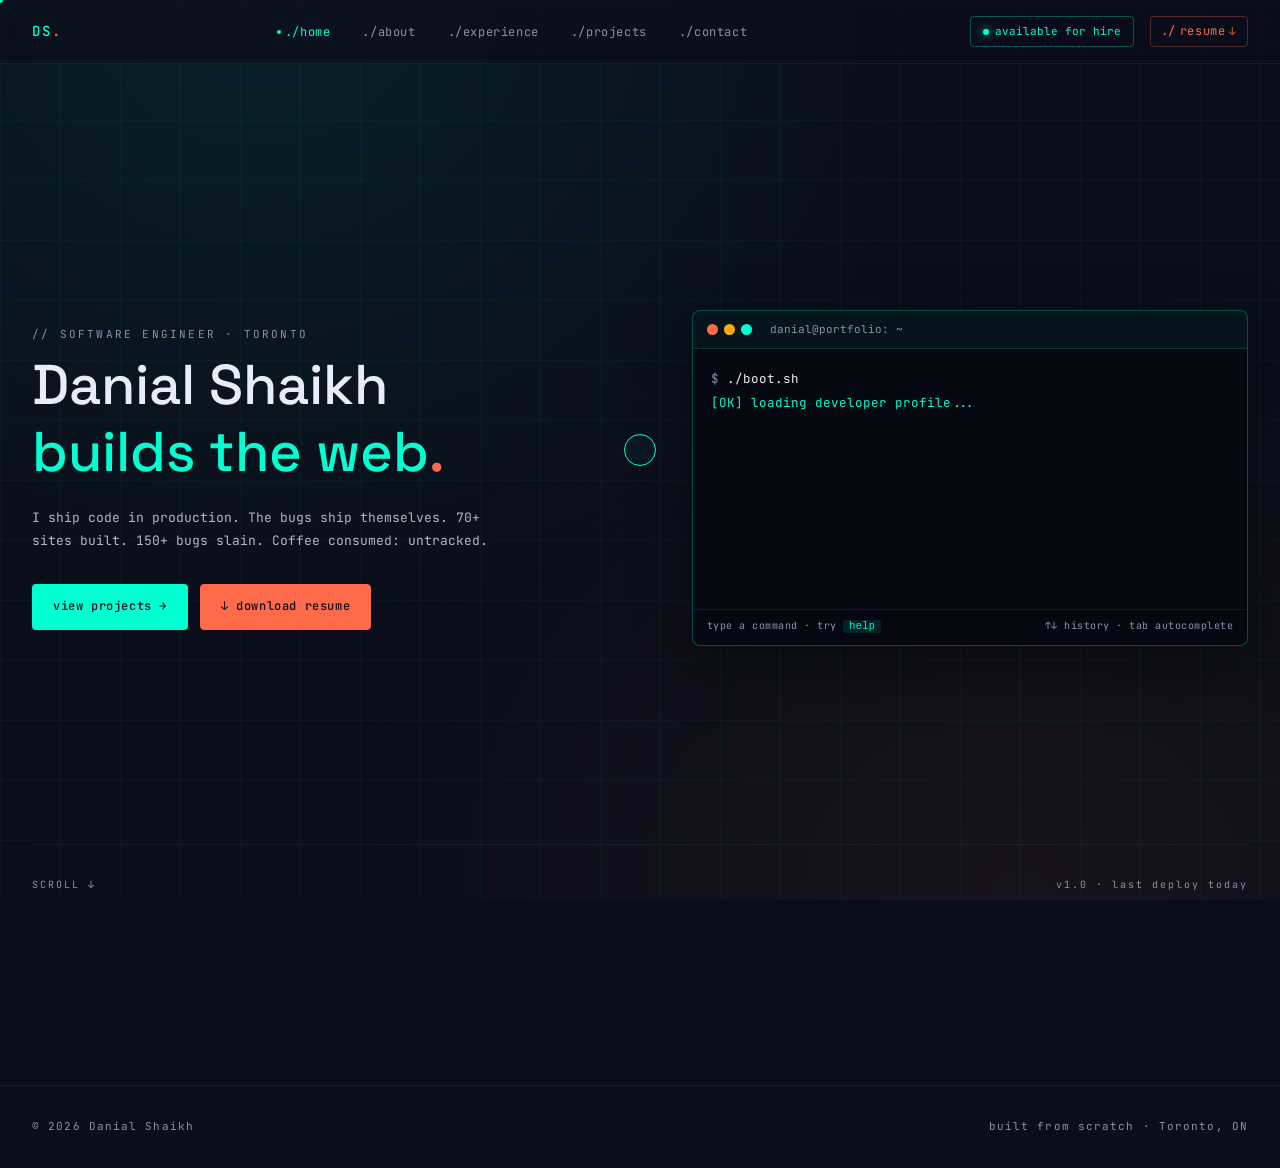
==== index.html @ 04bfea13 "Initial commit" ====
<!DOCTYPE html>
<html lang="en">
<head>
  <meta charset="UTF-8" />
  <meta name="viewport" content="width=device-width, initial-scale=1.0" />
  <meta name="description" content="Danial Shaikh — Software Engineer based in Toronto. Full-stack web developer building production WordPress, React, and Node.js systems." />
  <title>Danial Shaikh — Software Engineer</title>

  <!-- Fonts -->
  <link rel="preconnect" href="https://fonts.googleapis.com" />
  <link rel="preconnect" href="https://fonts.gstatic.com" crossorigin />
  <link href="https://fonts.googleapis.com/css2?family=JetBrains+Mono:wght@400;500;600&family=Space+Grotesk:wght@400;500;600&display=swap" rel="stylesheet" />

  <!-- Styles -->
  <link rel="stylesheet" href="css/main.css" />
</head>
<body>
  <!-- Background layers -->
  <div class="bg-grid"></div>
  <div class="bg-glow"></div>

  <!-- Nav (injected by nav.js) -->
  <div id="nav-slot"></div>

  <!-- ===== HERO ===== -->
  <main class="page">
    <div class="container">
      <div class="hero">
        <div class="hero-grid">
          <!-- LEFT: intro copy -->
          <div class="hero-intro">
            <div class="section-label">// SOFTWARE ENGINEER · TORONTO</div>
            <h1 class="hero-name">Danial Shaikh</h1>
            <h2 class="hero-tagline">builds the web<span class="punctuation">.</span></h2>
            <p class="hero-blurb">
              I ship code in production. The bugs ship themselves.
              70+ sites built. 150+ bugs slain. Coffee consumed: untracked.
            </p>
            <div class="hero-cta">
              <a href="projects.html" class="btn btn-primary">view projects →</a>
              <a href="assets/danial-shaikh-resume.pdf" class="btn btn-coral" download>↓ download resume</a>
            </div>
          </div>

          <!-- RIGHT: terminal (interactive) -->
          <div class="hero-terminal">
            <div class="terminal-chrome">
              <div class="terminal-dot dot-red"></div>
              <div class="terminal-dot dot-amber"></div>
              <div class="terminal-dot dot-cyan"></div>
              <div class="terminal-title">danial@portfolio: ~</div>
            </div>
            <div class="terminal-body" id="terminal-output">
              <!-- populated by terminal.js boot sequence -->
            </div>
            <div class="terminal-hint">
              <span>type a command · try <code>help</code></span>
              <span>↑↓ history · tab autocomplete</span>
            </div>
          </div>
        </div>

        <div class="hero-scroll-hint">
          <span>SCROLL ↓</span>
          <span>v1.0 · last deploy today</span>
        </div>
      </div>
    </div>
  </main>

  <!-- ===== FOOTER ===== -->
  <footer class="footer">
    <div class="footer-inner">
      <span>© 2026 Danial Shaikh</span>
      <span>built from scratch · Toronto, ON</span>
    </div>
  </footer>

  <!-- Scripts -->
  <script src="js/nav.js"></script>
  <script src="js/cursor.js"></script>
  <script src="js/terminal.js"></script>
  <script src="js/animations.js"></script>
</body>
</html>
---- css/main.css ----
/* ============================================
   DANIAL SHAIKH — PORTFOLIO STYLES
   Stage 1: Foundation
   ============================================ */

/* ---- Design Tokens ---- */
:root {
  /* Colors */
  --bg-primary: #0a0e1a;
  --bg-secondary: #050811;
  --bg-elevated: rgba(255, 255, 255, 0.04);

  --text-primary: #e8edf5;
  --text-secondary: #b0b8c7;
  --text-muted: #8a93a6;

  --accent-cyan: #00ffd1;
  --accent-coral: #ff6b4a;
  --accent-amber: #ffaa00;

  --border-faint: rgba(255, 255, 255, 0.06);
  --border-subtle: rgba(255, 255, 255, 0.1);
  --border-medium: rgba(255, 255, 255, 0.2);
  --border-cyan: rgba(0, 255, 209, 0.3);
  --border-coral: rgba(255, 107, 74, 0.3);

  /* Typography */
  --font-mono: 'JetBrains Mono', 'Menlo', 'Monaco', 'Consolas', monospace;
  --font-display: 'Space Grotesk', -apple-system, BlinkMacSystemFont, sans-serif;

  /* Layout */
  --max-width: 1280px;
  --nav-height: 64px;

  /* Motion */
  --ease-out: cubic-bezier(0.16, 1, 0.3, 1);
  --ease-in-out: cubic-bezier(0.65, 0, 0.35, 1);
  --duration-fast: 200ms;
  --duration-medium: 400ms;
  --duration-slow: 800ms;
}

/* ---- Reset ---- */
*, *::before, *::after {
  box-sizing: border-box;
  margin: 0;
  padding: 0;
}

html {
  scroll-behavior: smooth;
  -webkit-text-size-adjust: 100%;
}

body {
  background: var(--bg-primary);
  color: var(--text-primary);
  font-family: var(--font-mono);
  font-size: 14px;
  line-height: 1.6;
  -webkit-font-smoothing: antialiased;
  -moz-osx-font-smoothing: grayscale;
  min-height: 100vh;
  overflow-x: hidden;
}

a {
  color: inherit;
  text-decoration: none;
  transition: color var(--duration-fast) var(--ease-out);
}

a:hover {
  color: var(--accent-cyan);
}

img, svg {
  max-width: 100%;
  display: block;
}

button {
  font-family: inherit;
  cursor: pointer;
  background: none;
  border: none;
  color: inherit;
}

input, textarea {
  font-family: inherit;
  background: none;
  border: none;
  color: inherit;
  outline: none;
}

::selection {
  background: var(--accent-cyan);
  color: var(--bg-primary);
}

/* ---- Background grid (parallax target in Stage 2) ---- */
.bg-grid {
  position: fixed;
  inset: 0;
  background-image:
    linear-gradient(rgba(0, 255, 209, 0.04) 1px, transparent 1px),
    linear-gradient(90deg, rgba(0, 255, 209, 0.04) 1px, transparent 1px);
  background-size: 60px 60px;
  pointer-events: none;
  z-index: 0;
}

.bg-glow {
  position: fixed;
  inset: 0;
  background:
    radial-gradient(ellipse at 20% 0%, rgba(0, 255, 209, 0.08), transparent 50%),
    radial-gradient(ellipse at 80% 100%, rgba(255, 107, 74, 0.06), transparent 50%);
  pointer-events: none;
  z-index: 0;
}

/* ---- Navigation ---- */
.nav {
  position: fixed;
  top: 0;
  left: 0;
  right: 0;
  height: var(--nav-height);
  background: rgba(10, 14, 26, 0.7);
  backdrop-filter: blur(12px);
  -webkit-backdrop-filter: blur(12px);
  border-bottom: 0.5px solid var(--border-faint);
  z-index: 100;
  display: flex;
  align-items: center;
}

.nav-inner {
  width: 100%;
  max-width: var(--max-width);
  margin: 0 auto;
  padding: 0 32px;
  display: flex;
  align-items: center;
  justify-content: space-between;
}

.nav-logo {
  font-size: 14px;
  letter-spacing: 0.15em;
  color: var(--accent-cyan);
  font-weight: 500;
}

.nav-logo .dot {
  color: var(--accent-coral);
}

.nav-links {
  display: flex;
  gap: 32px;
  list-style: none;
}

.nav-links a {
  font-size: 12px;
  color: var(--text-muted);
  letter-spacing: 0.05em;
  position: relative;
}

.nav-links a:hover,
.nav-links a.active {
  color: var(--accent-cyan);
}

.nav-links a.active::before {
  content: '';
  position: absolute;
  left: -8px;
  top: 50%;
  transform: translateY(-50%);
  width: 4px;
  height: 4px;
  border-radius: 50%;
  background: var(--accent-cyan);
}

.nav-status {
  font-size: 11px;
  color: var(--accent-cyan);
  border: 0.5px solid var(--border-cyan);
  padding: 6px 12px;
  border-radius: 4px;
  display: flex;
  align-items: center;
  gap: 6px;
}

.nav-status::before {
  content: '';
  width: 6px;
  height: 6px;
  border-radius: 50%;
  background: var(--accent-cyan);
  box-shadow: 0 0 8px var(--accent-cyan);
  animation: pulse 2s ease-in-out infinite;
}

@keyframes pulse {
  0%, 100% { opacity: 1; }
  50% { opacity: 0.4; }
}

/* ---- Layout primitives ---- */
.container {
  max-width: var(--max-width);
  margin: 0 auto;
  padding: 0 32px;
  position: relative;
  z-index: 1;
}

.page {
  padding-top: calc(var(--nav-height) + 64px);
  padding-bottom: 96px;
  min-height: 100vh;
  position: relative;
}

.section-label {
  font-size: 11px;
  color: var(--text-muted);
  letter-spacing: 0.2em;
  margin-bottom: 12px;
}

.section-title {
  font-family: var(--font-display);
  font-size: clamp(32px, 5vw, 48px);
  line-height: 1.05;
  font-weight: 500;
  margin-bottom: 48px;
  color: var(--text-primary);
}

.section-title .accent { color: var(--accent-cyan); }
.section-title .punctuation { color: var(--accent-coral); }

/* ---- Buttons ---- */
.btn {
  display: inline-flex;
  align-items: center;
  gap: 8px;
  padding: 12px 20px;
  border-radius: 4px;
  font-size: 12px;
  font-family: var(--font-mono);
  font-weight: 500;
  letter-spacing: 0.05em;
  transition: all var(--duration-fast) var(--ease-out);
  border: 0.5px solid transparent;
}

.btn-primary {
  background: var(--accent-cyan);
  color: var(--bg-primary);
}

.btn-primary:hover {
  background: var(--text-primary);
  color: var(--bg-primary);
  transform: translateY(-2px);
}

.btn-ghost {
  border-color: var(--border-medium);
  color: var(--text-primary);
}

.btn-ghost:hover {
  border-color: var(--accent-cyan);
  color: var(--accent-cyan);
  transform: translateY(-2px);
}

/* ---- Footer ---- */
.footer {
  border-top: 0.5px solid var(--border-faint);
  padding: 32px 0;
  margin-top: 64px;
  position: relative;
  z-index: 1;
}

.footer-inner {
  max-width: var(--max-width);
  margin: 0 auto;
  padding: 0 32px;
  display: flex;
  justify-content: space-between;
  font-size: 11px;
  color: var(--text-muted);
  letter-spacing: 0.1em;
}

/* ---- Responsive ---- */
@media (max-width: 768px) {
  .nav-inner { padding: 0 20px; }
  .nav-links { gap: 16px; }
  .nav-links a { font-size: 11px; }
  .nav-status { display: none; }
  .container { padding: 0 20px; }
  .page { padding-top: calc(var(--nav-height) + 32px); }
}

@media (max-width: 540px) {
  .nav-links { gap: 10px; }
  .nav-links a span.path-prefix { display: none; }
}

/* ============================================
   PAGE-SPECIFIC STYLES
   ============================================ */

/* ---- HERO ---- */
.hero { padding-top: 32px; }

.hero-grid {
  display: grid;
  grid-template-columns: 1.1fr 1fr;
  gap: 48px;
  align-items: center;
  min-height: calc(100vh - var(--nav-height) - 200px);
}

.hero-intro { max-width: 480px; }

.hero-name {
  font-family: var(--font-display);
  font-size: clamp(40px, 6vw, 56px);
  line-height: 1.05;
  font-weight: 500;
  margin-bottom: 8px;
}

.hero-tagline {
  font-family: var(--font-display);
  font-size: clamp(40px, 6vw, 56px);
  line-height: 1.05;
  font-weight: 500;
  color: var(--accent-cyan);
  margin-bottom: 24px;
}

.hero-tagline .punctuation { color: var(--accent-coral); }

.hero-blurb {
  font-size: 13px;
  line-height: 1.8;
  color: var(--text-secondary);
  margin-bottom: 32px;
}

.hero-cta {
  display: flex;
  gap: 12px;
  flex-wrap: wrap;
}

.hero-scroll-hint {
  display: flex;
  justify-content: space-between;
  font-size: 10px;
  color: var(--text-muted);
  letter-spacing: 0.2em;
  padding: 32px 0;
  border-top: 0.5px solid var(--border-faint);
  margin-top: 48px;
}

/* ---- TERMINAL ---- */
.hero-terminal {
  background: var(--bg-secondary);
  border: 0.5px solid var(--border-cyan);
  border-radius: 8px;
  overflow: hidden;
  box-shadow: 0 20px 60px rgba(0, 0, 0, 0.4);
}

.terminal-chrome {
  background: rgba(0, 255, 209, 0.05);
  padding: 10px 14px;
  display: flex;
  gap: 6px;
  align-items: center;
  border-bottom: 0.5px solid rgba(0, 255, 209, 0.15);
}

.terminal-dot {
  width: 11px;
  height: 11px;
  border-radius: 50%;
}

.dot-red { background: var(--accent-coral); }
.dot-amber { background: var(--accent-amber); }
.dot-cyan { background: var(--accent-cyan); }

.terminal-title {
  font-size: 11px;
  color: var(--text-muted);
  margin-left: 12px;
}

.terminal-body {
  padding: 18px;
  font-size: 12.5px;
  line-height: 1.9;
  min-height: 260px;
  font-family: var(--font-mono);
}

.terminal-line .prompt { color: var(--text-muted); }
.terminal-line .cmd { color: var(--text-primary); }

.terminal-line.ok { color: var(--accent-cyan); }
.terminal-line.welcome { color: var(--accent-coral); margin: 8px 0; }

.terminal-help {
  color: var(--text-secondary);
  padding-left: 14px;
  margin-bottom: 4px;
}

.caret {
  display: inline-block;
  width: 8px;
  height: 14px;
  background: var(--accent-cyan);
  vertical-align: text-bottom;
  margin-left: 4px;
  animation: blink 1s step-end infinite;
}

@keyframes blink {
  0%, 50% { opacity: 1; }
  51%, 100% { opacity: 0; }
}

/* ---- ABOUT PAGE ---- */
.about-grid {
  display: grid;
  grid-template-columns: 320px 1fr 1fr;
  gap: 32px;
  align-items: start;
}

.about-photo-wrap {
  position: sticky;
  top: calc(var(--nav-height) + 32px);
}

.about-photo {
  width: 320px;
  height: 464px;
  background: linear-gradient(135deg, rgba(0,255,209,0.15), rgba(255,107,74,0.15));
  border: 0.5px solid var(--border-cyan);
  border-radius: 8px;
  display: flex;
  align-items: center;
  justify-content: center;
  color: var(--text-muted);
  font-size: 11px;
  position: relative;
  overflow: hidden;
}

.about-photo img {
  width: 100%;
  height: 100%;
  object-fit: cover;
}

.about-photo-placeholder {
  position: absolute;
  inset: 8px;
  border: 0.5px dashed var(--border-cyan);
  border-radius: 6px;
  display: flex;
  align-items: center;
  justify-content: center;
}

.about-photo-caption {
  font-size: 10px;
  color: var(--text-muted);
  margin-top: 8px;
  text-align: center;
  letter-spacing: 0.1em;
}

.about-bio {
  font-size: 13px;
  line-height: 1.9;
  color: var(--text-secondary);
}

.about-bio .code-line { display: block; }
.about-bio .indent { padding-left: 16px; display: block; }
.about-bio .keyword { color: var(--accent-cyan); }
.about-bio .string { color: var(--accent-coral); }
.about-bio p { color: var(--text-primary); margin-top: 16px; }

.about-meta { }

.meta-label {
  font-size: 10px;
  color: var(--text-muted);
  letter-spacing: 0.2em;
  margin: 24px 0 12px;
}
.meta-label:first-child { margin-top: 0; }

.tech-cluster {
  margin-bottom: 16px;
}

.tech-cluster-name {
  font-size: 10px;
  color: var(--text-muted);
  margin-bottom: 6px;
}

.tech-tags {
  display: flex;
  flex-wrap: wrap;
  gap: 6px;
}

.tag {
  padding: 5px 10px;
  border-radius: 3px;
  font-size: 11px;
  border: 0.5px solid;
  transition: all var(--duration-fast) var(--ease-out);
}

.tag-cyan {
  background: rgba(0, 255, 209, 0.1);
  color: var(--accent-cyan);
  border-color: var(--border-cyan);
}

.tag-coral {
  background: rgba(255, 107, 74, 0.1);
  color: var(--accent-coral);
  border-color: var(--border-coral);
}

.tag-neutral {
  background: var(--bg-elevated);
  color: var(--text-secondary);
  border-color: var(--border-subtle);
}

.tag:hover { transform: translateY(-2px); }

.stats-grid {
  display: grid;
  grid-template-columns: 1fr 1fr;
  gap: 8px;
}

.stat-card {
  border: 0.5px solid var(--border-subtle);
  padding: 12px;
  border-radius: 4px;
}

.stat-num {
  font-size: 26px;
  font-family: var(--font-display);
  font-weight: 500;
}

.stat-num.cyan { color: var(--accent-cyan); }
.stat-num.coral { color: var(--accent-coral); }

.stat-label {
  font-size: 10px;
  color: var(--text-muted);
}

/* ---- EXPERIENCE PAGE ---- */
.timeline {
  position: relative;
  padding-left: 36px;
  max-width: 800px;
}

.timeline::before {
  content: '';
  position: absolute;
  left: 8px;
  top: 8px;
  bottom: 8px;
  width: 1px;
  background: linear-gradient(180deg, var(--accent-cyan), rgba(0, 255, 209, 0.1));
}

.timeline-item {
  position: relative;
  margin-bottom: 28px;
}

.timeline-dot {
  position: absolute;
  left: -36px;
  top: 8px;
  width: 17px;
  height: 17px;
  border-radius: 50%;
  background: rgba(255, 255, 255, 0.3);
  border: 3px solid var(--bg-primary);
}

.timeline-item.current .timeline-dot {
  background: var(--accent-cyan);
  box-shadow: 0 0 0 1px var(--accent-cyan), 0 0 16px rgba(0, 255, 209, 0.5);
}

.timeline-card {
  border: 0.5px solid var(--border-subtle);
  border-radius: 4px;
  padding: 16px 20px;
  transition: all var(--duration-fast) var(--ease-out);
}

.timeline-item.current .timeline-card {
  border: 0.5px solid var(--border-cyan);
  border-left: 2px solid var(--accent-cyan);
  background: rgba(0, 255, 209, 0.03);
}

.timeline-card:hover {
  border-color: var(--border-cyan);
  transform: translateX(4px);
}

.timeline-header {
  display: flex;
  justify-content: space-between;
  align-items: baseline;
  flex-wrap: wrap;
  gap: 8px;
  margin-bottom: 4px;
}

.timeline-role {
  font-size: 14px;
  color: var(--text-primary);
  font-weight: 500;
}

.timeline-date {
  font-size: 11px;
  color: var(--text-muted);
}

.timeline-item.current .timeline-date { color: var(--accent-cyan); }

.timeline-org {
  font-size: 12px;
  color: var(--accent-coral);
  margin-bottom: 8px;
}

.timeline-desc {
  font-size: 12px;
  color: var(--text-secondary);
  line-height: 1.7;
  margin-bottom: 10px;
}

.timeline-tags {
  display: flex;
  gap: 4px;
  flex-wrap: wrap;
}

.timeline-tag {
  font-size: 10px;
  padding: 2px 8px;
  background: rgba(0, 255, 209, 0.08);
  color: var(--accent-cyan);
  border-radius: 3px;
}

/* ---- PROJECTS PAGE ---- */
.projects-header {
  display: flex;
  justify-content: space-between;
  align-items: end;
  margin-bottom: 36px;
  flex-wrap: wrap;
  gap: 16px;
}

.filter-group {
  display: flex;
  gap: 8px;
}

.filter-btn {
  font-size: 11px;
  padding: 6px 12px;
  color: var(--text-muted);
  border-radius: 3px;
  border: 0.5px solid var(--border-subtle);
  transition: all var(--duration-fast) var(--ease-out);
}

.filter-btn.active {
  background: rgba(0, 255, 209, 0.1);
  color: var(--accent-cyan);
  border-color: var(--border-cyan);
}

.filter-btn:hover { color: var(--accent-cyan); }

.projects-row {
  display: grid;
  gap: 14px;
  margin-bottom: 14px;
}

.row-featured { grid-template-columns: 1.5fr 1fr; }
.row-three { grid-template-columns: 1fr 1fr 1fr; }
.row-wide { grid-template-columns: 1fr; }

.project-card {
  background: rgba(0, 255, 209, 0.04);
  border: 0.5px solid var(--border-subtle);
  border-radius: 8px;
  padding: 18px 20px;
  position: relative;
  transition: all var(--duration-medium) var(--ease-out);
  display: flex;
  flex-direction: column;
}

.project-card:hover {
  border-color: var(--border-cyan);
  transform: translateY(-4px);
}

.project-card.featured {
  background: linear-gradient(135deg, rgba(0,255,209,0.12), rgba(255,107,74,0.08));
  border-color: var(--border-cyan);
  min-height: 220px;
}

.project-card.coral-tinted {
  background: rgba(255, 107, 74, 0.06);
  border-color: var(--border-coral);
}

.project-badge {
  position: absolute;
  top: 14px;
  right: 14px;
  font-size: 10px;
  color: var(--accent-cyan);
  border: 0.5px solid var(--border-cyan);
  padding: 3px 8px;
  border-radius: 3px;
  letter-spacing: 0.1em;
}

.project-meta {
  font-size: 10px;
  color: var(--text-muted);
  letter-spacing: 0.2em;
  margin-bottom: 10px;
}

.project-title {
  font-family: var(--font-display);
  color: var(--text-primary);
  margin-bottom: 8px;
  font-weight: 500;
}

.project-card .project-title { font-size: 18px; }
.project-card.featured .project-title { font-size: 24px; }

.project-desc {
  font-size: 12px;
  color: var(--text-secondary);
  line-height: 1.6;
  margin-bottom: 14px;
  flex: 1;
}

.project-links {
  display: flex;
  gap: 12px;
  font-size: 11px;
}

.project-links a { color: var(--accent-cyan); }
.project-card.coral-tinted .project-links a { color: var(--accent-coral); }

.project-card.row-wide-card {
  display: grid;
  grid-template-columns: 1fr 1fr;
  gap: 24px;
  align-items: center;
  min-height: 110px;
}

/* ---- CONTACT PAGE ---- */
.contact-intro {
  max-width: 520px;
  margin-bottom: 32px;
  font-size: 13px;
  color: var(--text-secondary);
}

.contact-grid {
  display: grid;
  grid-template-columns: 1.2fr 1fr;
  gap: 24px;
}

.contact-form-terminal { /* same styling as hero terminal */ }

.contact-form .form-row { margin-bottom: 14px; }

.contact-form label {
  display: block;
  color: var(--accent-coral);
  font-size: 12px;
  margin-bottom: 4px;
}

.contact-form .form-prefix { margin-right: 4px; }

.contact-form input,
.contact-form textarea {
  width: 100%;
  background: rgba(255, 255, 255, 0.04);
  border: 0.5px solid var(--border-subtle);
  border-radius: 3px;
  padding: 10px 12px;
  color: var(--text-primary);
  font-size: 12px;
  transition: border-color var(--duration-fast) var(--ease-out);
}

.contact-form input:focus,
.contact-form textarea:focus {
  border-color: var(--accent-cyan);
}

.contact-form textarea { min-height: 80px; resize: vertical; }

.contact-channels { }

.channel-card {
  border: 0.5px solid var(--border-subtle);
  border-radius: 4px;
  padding: 14px;
  margin-bottom: 8px;
}

.channel-label {
  font-size: 10px;
  color: var(--text-muted);
  letter-spacing: 0.15em;
  margin-bottom: 4px;
}

.channel-value {
  font-size: 13px;
  color: var(--text-primary);
}

.channel-value.cyan { color: var(--accent-cyan); }

.socials-grid {
  display: grid;
  grid-template-columns: 1fr 1fr;
  gap: 8px;
}

.social-btn {
  border-radius: 4px;
  padding: 12px;
  font-size: 12px;
  text-align: center;
  transition: all var(--duration-fast) var(--ease-out);
  border: 0.5px solid;
  display: block;
}

.social-btn.linkedin {
  border-color: var(--border-cyan);
  color: var(--accent-cyan);
}
.social-btn.github {
  border-color: var(--border-coral);
  color: var(--accent-coral);
}

.social-btn:hover { transform: translateY(-2px); }

.contact-status {
  margin-top: 18px;
  padding: 14px;
  background: rgba(0, 255, 209, 0.05);
  border-radius: 4px;
  border-left: 2px solid var(--accent-cyan);
  font-size: 12px;
  color: var(--text-primary);
  line-height: 1.6;
}

/* ---- Responsive overrides ---- */
@media (max-width: 1100px) {
  .about-grid { grid-template-columns: 280px 1fr; }
  .about-grid .about-meta { grid-column: 1 / -1; }
  .about-photo { width: 280px; height: 406px; }
  .about-photo-wrap { position: static; }
}

@media (max-width: 960px) {
  .hero-grid { grid-template-columns: 1fr; gap: 32px; }
  .about-grid { grid-template-columns: 1fr; }
  .about-photo { width: 100%; max-width: 320px; height: auto; aspect-ratio: 2142 / 3105; }
  .row-featured { grid-template-columns: 1fr; }
  .row-three { grid-template-columns: 1fr 1fr; }
  .contact-grid { grid-template-columns: 1fr; }
  .project-card.row-wide-card { grid-template-columns: 1fr; gap: 12px; }
}

@media (max-width: 540px) {
  .row-three { grid-template-columns: 1fr; }
  .stats-grid { grid-template-columns: 1fr 1fr; }
  .timeline { padding-left: 28px; }
  .timeline-dot { left: -28px; }
}

/* ---- Resume link (nav + button overrides) ---- */
.nav-resume {
  color: var(--accent-coral);
  border: 0.5px solid var(--border-coral);
  padding: 5px 10px;
  border-radius: 4px;
  display: inline-flex;
  align-items: center;
  gap: 4px;
  font-size: 12px;
  letter-spacing: 0.05em;
  transition: all var(--duration-fast) var(--ease-out);
}

.nav-resume:hover {
  background: rgba(255, 107, 74, 0.1);
  color: var(--accent-coral);
  transform: translateY(-1px);
}

.nav-resume .resume-icon {
  font-size: 11px;
  opacity: 0.8;
}

/* Coral CTA variant for homepage download button */
.btn-coral {
  background: var(--accent-coral);
  color: var(--bg-primary);
  border: 0.5px solid var(--accent-coral);
}

.btn-coral:hover {
  background: var(--text-primary);
  color: var(--bg-primary);
  transform: translateY(-2px);
}

@media (max-width: 768px) {
  .nav-resume {
    padding: 4px 8px;
    font-size: 11px;
  }
  .nav-resume .resume-icon { display: none; }
}

/* ---- Nav right cluster (status badge + resume) ---- */
.nav-right {
  display: flex;
  align-items: center;
  gap: 16px;
}

@media (max-width: 768px) {
  .nav-right { gap: 8px; }
  .nav-right .nav-status { display: none; }
}

/* ============================================
   STAGE 2 — CUSTOM CURSOR + TERMINAL
   ============================================ */

/* ---- Custom cursor ---- */
@media (hover: hover) {
  body { cursor: none; }
  a, button, input, textarea { cursor: none; }
}

.cursor-dot,
.cursor-ring {
  position: fixed;
  top: 0;
  left: 0;
  pointer-events: none;
  z-index: 9999;
  border-radius: 50%;
  margin-left: 0;
  margin-top: 0;
  transition: opacity 200ms ease, width 250ms var(--ease-out), height 250ms var(--ease-out), background 200ms ease, border-color 200ms ease;
  will-change: transform;
}

.cursor-dot {
  width: 6px;
  height: 6px;
  background: var(--accent-cyan);
  margin-left: -3px;
  margin-top: -3px;
}

.cursor-ring {
  width: 32px;
  height: 32px;
  border: 1px solid var(--accent-cyan);
  margin-left: -16px;
  margin-top: -16px;
  background: rgba(0, 255, 209, 0.04);
}

.cursor-ring-hover {
  width: 56px !important;
  height: 56px !important;
  margin-left: -28px !important;
  margin-top: -28px !important;
  border-color: var(--accent-coral);
  background: rgba(255, 107, 74, 0.08);
}

.cursor-ring-click {
  width: 24px !important;
  height: 24px !important;
  margin-left: -12px !important;
  margin-top: -12px !important;
}

/* Hide custom cursor on touch devices */
@media (hover: none) {
  .cursor-dot, .cursor-ring { display: none; }
  body, a, button, input, textarea { cursor: auto; }
}

/* ---- Terminal — scroll behavior + new output types ---- */
.terminal-body {
  max-height: 360px;
  overflow-y: auto;
  scroll-behavior: smooth;
}

.terminal-body::-webkit-scrollbar { width: 6px; }
.terminal-body::-webkit-scrollbar-track { background: transparent; }
.terminal-body::-webkit-scrollbar-thumb {
  background: rgba(0, 255, 209, 0.2);
  border-radius: 3px;
}

.terminal-line.tx { color: var(--text-secondary); }
.terminal-line.ascii { color: var(--accent-cyan); white-space: pre; }

.terminal-help-grid {
  display: grid;
  grid-template-columns: 110px 1fr;
  gap: 4px 12px;
  padding-left: 14px;
  margin: 4px 0 8px;
  font-size: 12px;
}

.terminal-help-row {
  display: contents;
}

.hg-cmd { color: var(--accent-cyan); }
.hg-desc { color: var(--text-secondary); }

.terminal-input-line .live-input { color: var(--text-primary); }

/* Make caret inline-friendly on input lines */
.terminal-input-line .caret {
  margin-left: 2px;
}

/* Re-show real text caret inside inputs/textareas (custom cursor still draws over them) */
@media (hover: hover) {
  .contact-form input,
  .contact-form textarea {
    cursor: text;
  }
}

/* ---- Terminal hint ---- */
.terminal-hint {
  display: flex;
  justify-content: space-between;
  padding: 8px 14px 10px;
  border-top: 0.5px solid rgba(0, 255, 209, 0.1);
  font-size: 10px;
  color: var(--text-muted);
  letter-spacing: 0.05em;
}

.terminal-hint code {
  background: rgba(0, 255, 209, 0.1);
  color: var(--accent-cyan);
  padding: 1px 6px;
  border-radius: 3px;
  font-size: 10px;
}
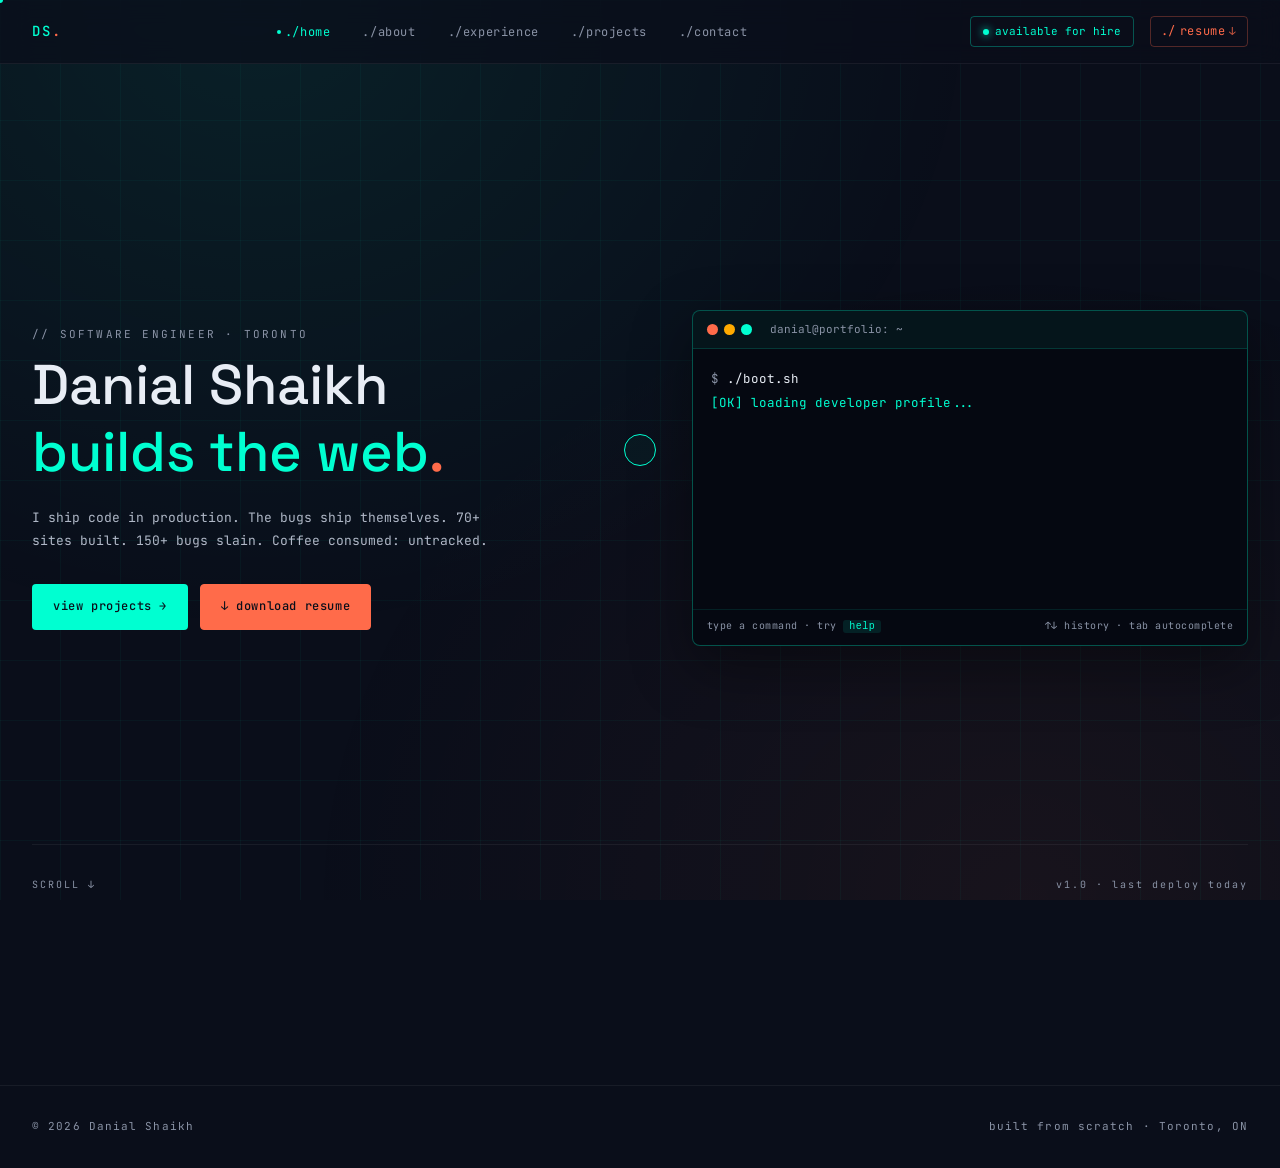
==== commit b7b02fba: "Add favicon" ====
--- a/index.html
+++ b/index.html
@@ -12,6 +12,12 @@
   <link href="https://fonts.googleapis.com/css2?family=JetBrains+Mono:wght@400;500;600&family=Space+Grotesk:wght@400;500;600&display=swap" rel="stylesheet" />
 
   <!-- Styles -->
+  <!-- Favicon -->
+  <link rel="icon" href="favicon.ico" sizes="any" />
+  <link rel="icon" type="image/png" sizes="192x192" href="images/favicon-192.png" />
+  <link rel="apple-touch-icon" href="images/apple-touch-icon.png" />
+  <meta name="theme-color" content="#0a0e1a" />
+
   <link rel="stylesheet" href="css/main.css" />
 </head>
 <body>
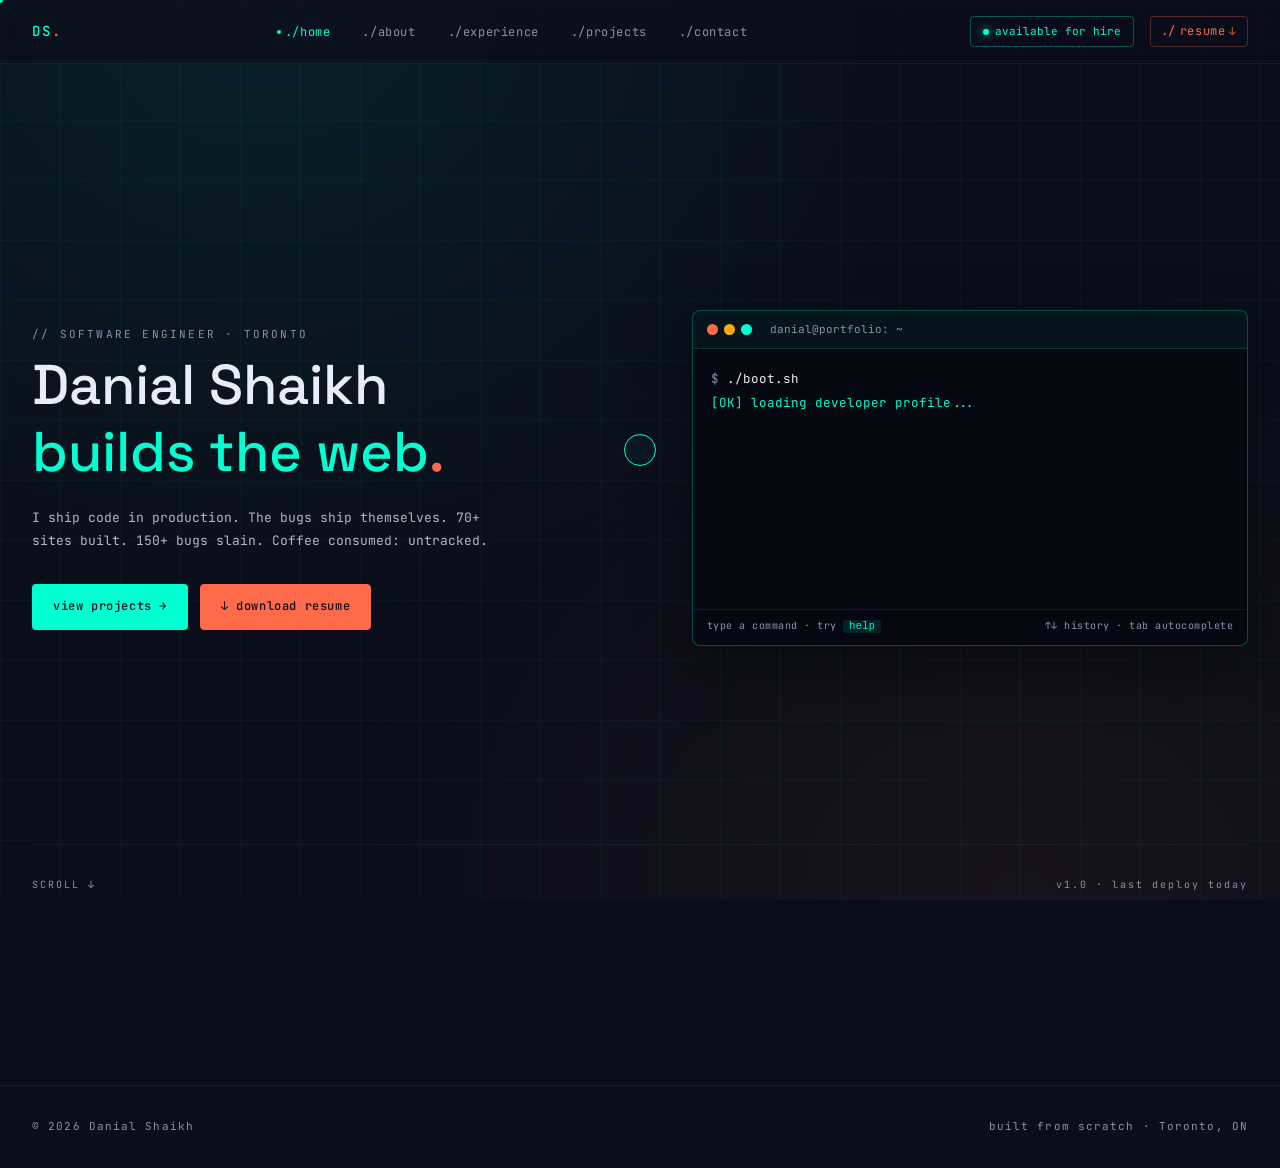
==== commit 5990b865: "Update index.html" ====
--- a/index.html
+++ b/index.html
@@ -44,7 +44,7 @@
             </p>
             <div class="hero-cta">
               <a href="projects.html" class="btn btn-primary">view projects →</a>
-              <a href="assets/danial-shaikh-resume.pdf" class="btn btn-coral" download>↓ download resume</a>
+              <a href="assets/Danial_Shaikh_Resume.pdf" class="btn btn-coral" download>↓ download resume</a>
             </div>
           </div>
 
--- a/css/main.css
+++ b/css/main.css
@@ -994,11 +994,9 @@
 }
 
 @media (max-width: 768px) {
-  .nav-resume {
-    padding: 4px 8px;
-    font-size: 11px;
-  }
-  .nav-resume .resume-icon { display: none; }
+    .nav-resume {
+        display: none;
+    }
 }
 
 /* ---- Nav right cluster (status badge + resume) ---- */
@@ -1142,3 +1140,80 @@
   border-radius: 3px;
   font-size: 10px;
 }
+/* Tech tags on project cards */
+.project-tags {
+    display: flex;
+    flex-wrap: wrap;
+    gap: 5px;
+    margin-bottom: 14px;
+}
+
+.project-tag {
+    font-size: 10px;
+    padding: 2px 8px;
+    background: rgba(0, 255, 209, 0.08);
+    color: var(--accent-cyan);
+    border: 0.5px solid rgba(0, 255, 209, 0.2);
+    border-radius: 3px;
+    letter-spacing: 0.02em;
+}
+
+.project-card.coral-tinted .project-tag {
+    background: rgba(255, 107, 74, 0.08);
+    color: var(--accent-coral);
+    border-color: rgba(255, 107, 74, 0.2);
+}
+
+/* On the featured card, push links to the bottom after tags */
+.project-card .project-links {
+    margin-top: auto;
+}
+
+/* "in progress" badge next to a title */
+.wip-badge {
+    display: inline-block;
+    font-family: var(--font-mono);
+    font-size: 9px;
+    letter-spacing: 0.1em;
+    text-transform: uppercase;
+    color: var(--accent-amber);
+    border: 0.5px solid rgba(255, 170, 0, 0.4);
+    background: rgba(255, 170, 0, 0.08);
+    padding: 2px 7px;
+    border-radius: 3px;
+    vertical-align: middle;
+    margin-left: 8px;
+}
+
+/* "building now" text instead of a link */
+.project-soon {
+    font-size: 11px;
+    color: var(--accent-amber);
+    font-family: var(--font-mono);
+}
+
+/* Filter show/hide transition */
+.project-card {
+    transition: opacity var(--duration-medium) var(--ease-out), transform var(--duration-medium) var(--ease-out), border-color var(--duration-fast) var(--ease-out);
+}
+
+    .project-card.filtered-out {
+        display: none;
+    }
+
+/* Fade-in when a card re-appears after filtering */
+@keyframes cardIn {
+    from {
+        opacity: 0;
+        transform: translateY(8px);
+    }
+
+    to {
+        opacity: 1;
+        transform: translateY(0);
+    }
+}
+
+.project-card:not(.filtered-out) {
+    animation: cardIn var(--duration-medium) var(--ease-out);
+}
